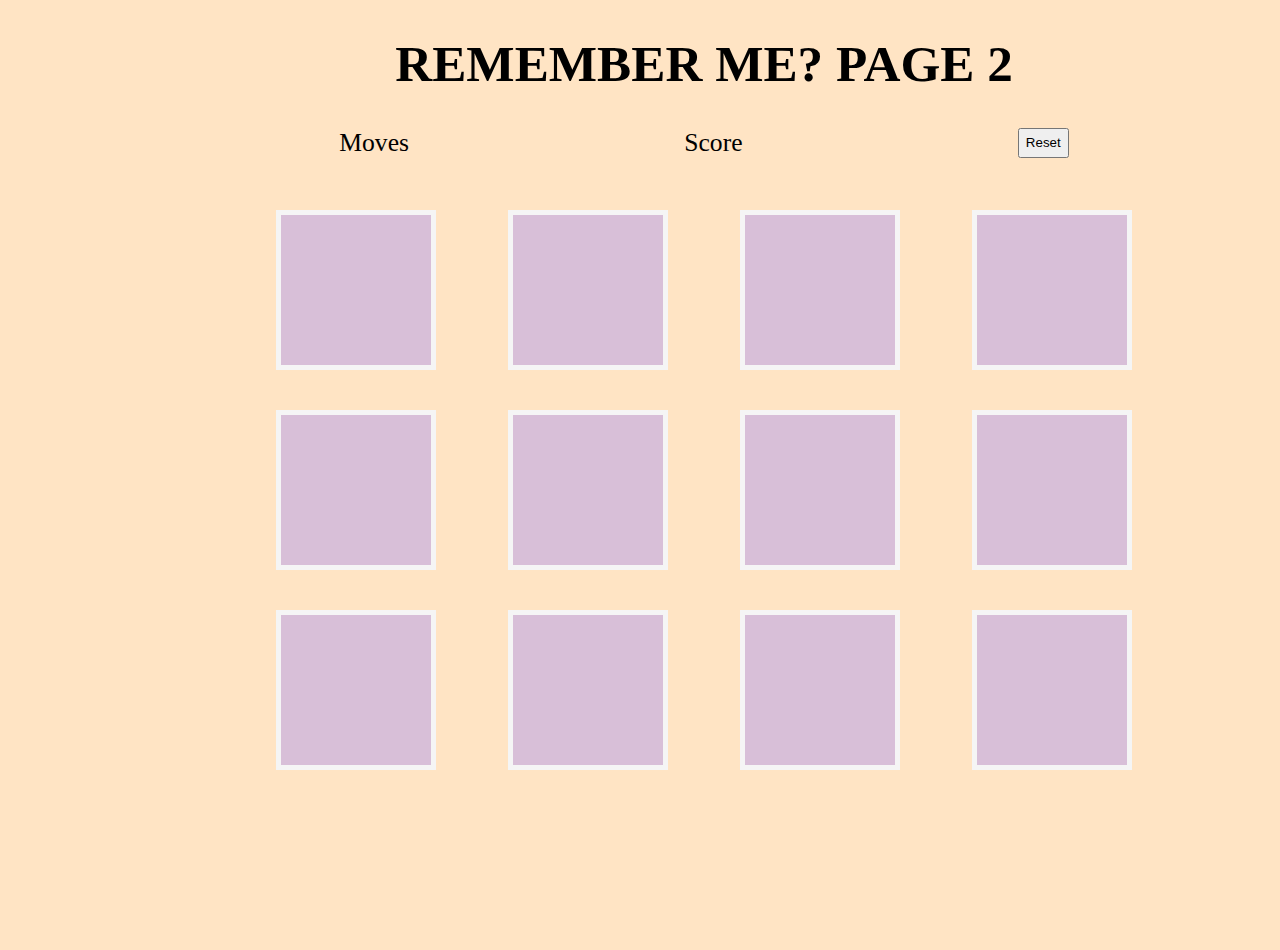
==== index2.html @ 076f7c8e "setting up" ====
<!DOCTYPE html>
<html lang="en">

<head>
    <link rel="stylesheet" href="style.css">
    <meta charset="UTF-8">
    <meta http-equiv="X-UA-Compatible" content="IE=edge">
    <meta name="viewport" content="width=device-width, initial-scale=1.0">
    <title>Memory Game</title>
</head>

<body>
    <h1>Remember Me? Page 2</h1>
    <div class="scoreboard">
        <span class="moves">
            <label>Moves</label>
        </span>
        <span class="points">
            <label>Score</label>
        </span>
        <button class="reset">Reset</button>
    </div>

    <div class="board" id = 'game'>
        <section class="grid">
            <span class="card"></span>
            <span class="card"></span>
            <span class="card"></span>
            <span class="card"></span>
            <span class="card"></span>
            <span class="card"></span>
            <span class="card"></span>
            <span class="card"></span>
            <span class="card"></span>
            <span class="card"></span>
            <span class="card"></span>
            <span class="card"></span>
        </section>
    </div>


    <div class = 'front-card'>

    </div>

    <dov class = 'back-card'>

    </dov>

    <div class="messages" id="win"></div>
    <div class="messages" id="game over"></div>













    <script src="script.js"></script>
</body>

</html>
---- style.css ----
body {
    background-color: bisque;
    width: 100%;
    font-size: 1.6rem;
    margin: 20px 4rem 10rem 4rem;
}

.grid {
    max-width: 960px;
    margin: 0 auto;
    display: flex;
    flex-wrap: wrap;
    justify-content: space-evenly;
}

.card {
    background-color: thistle;
    border: solid 5px whitesmoke;
    position: relative;
    transition: all .4s linear;
    transform-style: preserve-3d;
    margin: 20px;
    height: 150px;
    width: 150px;
}

h1 {
    text-align: center;
    text-transform: uppercase;
}

main {
    text-align: center;
}

div.scoreboard {
    box-sizing: border-box;
    padding-bottom: 2rem;
    margin: 0 auto;
    display: flex;
    flex-wrap: wrap;
    justify-content: space-evenly;
}
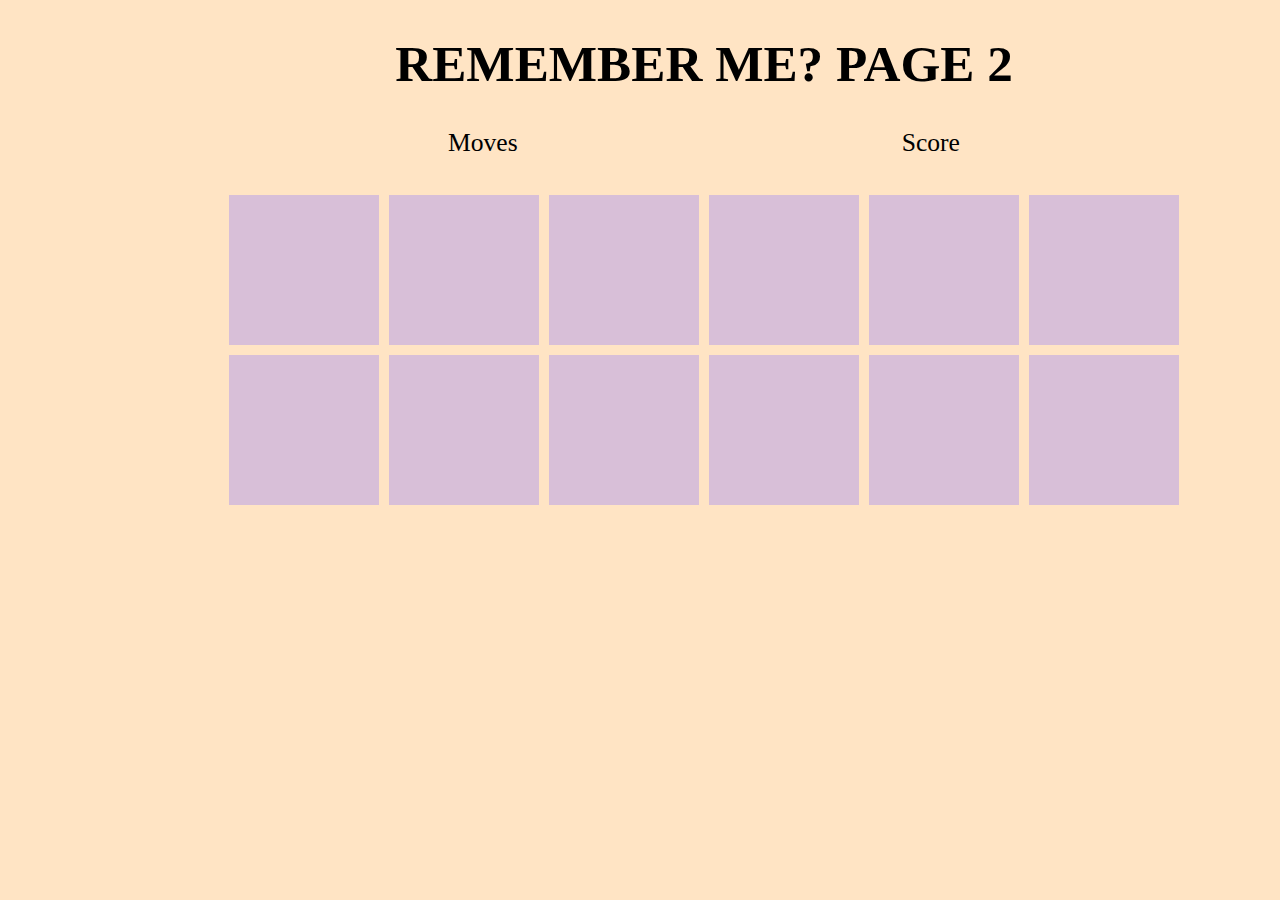
==== commit 032e05ae: "completing js" ====
--- a/index2.html
+++ b/index2.html
@@ -18,34 +18,9 @@
         <span class="points">
             <label>Score</label>
         </span>
-        <button class="reset">Reset</button>
     </div>
 
-    <div class="board" id = 'game'>
-        <section class="grid">
-            <span class="card"></span>
-            <span class="card"></span>
-            <span class="card"></span>
-            <span class="card"></span>
-            <span class="card"></span>
-            <span class="card"></span>
-            <span class="card"></span>
-            <span class="card"></span>
-            <span class="card"></span>
-            <span class="card"></span>
-            <span class="card"></span>
-            <span class="card"></span>
-        </section>
-    </div>
-
-
-    <div class = 'front-card'>
-
-    </div>
-
-    <dov class = 'back-card'>
-
-    </dov>
+    <div id="board"></div>
 
     <div class="messages" id="win"></div>
     <div class="messages" id="game over"></div>
--- a/style.css
+++ b/style.css
@@ -14,16 +14,24 @@
 }
 
 .card {
-    background-color: thistle;
-    border: solid 5px whitesmoke;
     position: relative;
-    transition: all .4s linear;
+    transition: all .4s relative;
     transform-style: preserve-3d;
-    margin: 20px;
+    margin: 5px;
     height: 150px;
     width: 150px;
 }
 
+.back,.front {
+    height: 150px;
+    width: 150px;
+    position: absolute;
+    backface-visibility: hidden;
+}
+
+.front {
+    background: thistle;
+}
 h1 {
     text-align: center;
     text-transform: uppercase;
@@ -42,3 +50,18 @@
     justify-content: space-evenly;
 }
 
+.back {
+    transform: rotateY(180deg);
+    background-color: tomato;
+    background-size: contain;
+    background-repeat: no-repeat;
+    background-position: center;
+}
+
+.chosen {
+    transform: rotateY(180deg);
+}
+
+.match .front{
+    background: cornflowerblue !important;
+}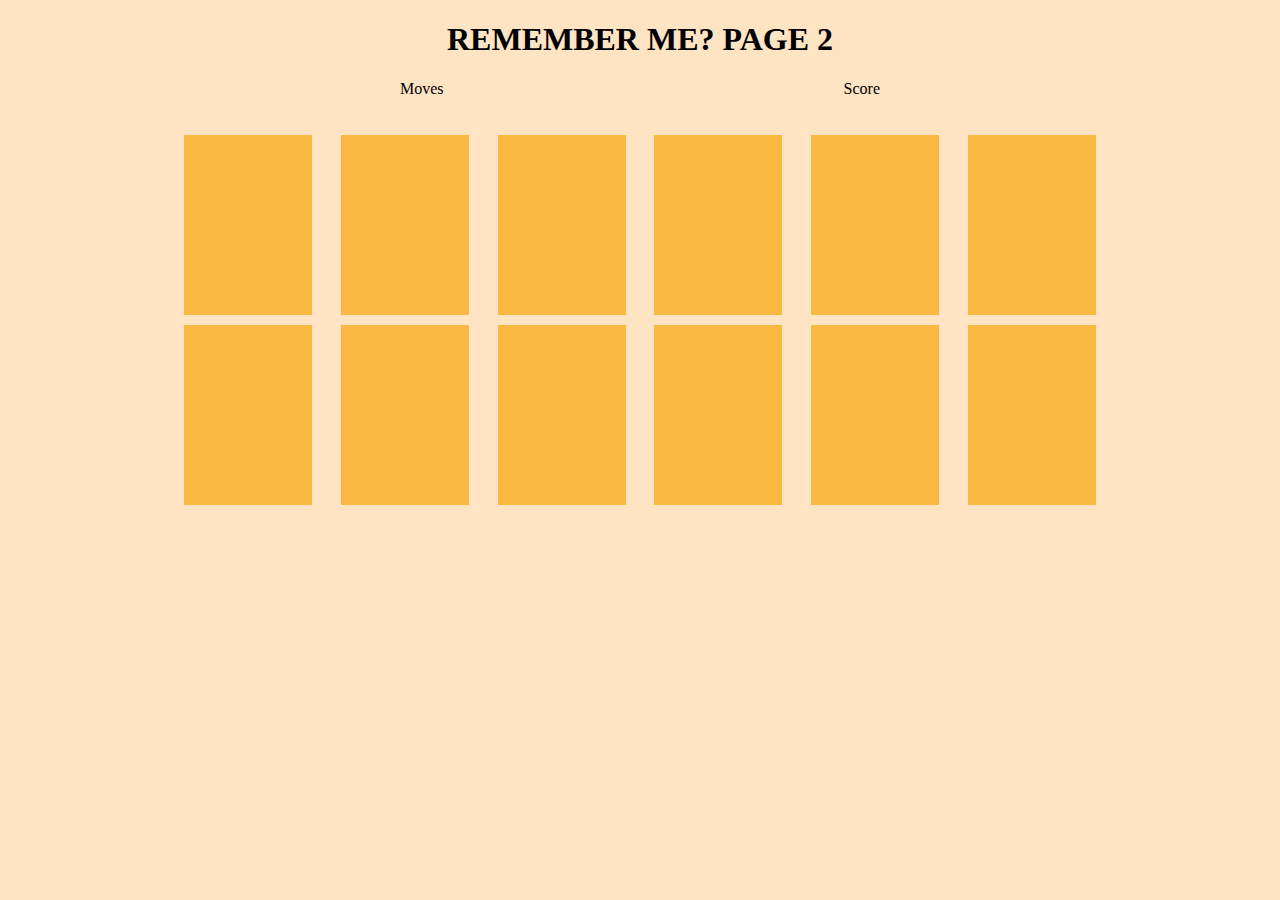
==== commit 7103e968: "changing images" ====
--- a/index2.html
+++ b/index2.html
@@ -19,7 +19,6 @@
             <label>Score</label>
         </span>
     </div>
-
     <div id="board"></div>
 
     <div class="messages" id="win"></div>
--- a/style.css
+++ b/style.css
@@ -1,8 +1,13 @@
+*,
+*::before,
+*::after {
+    box-sizing: border-box;
+}
+
 body {
     background-color: bisque;
     width: 100%;
-    font-size: 1.6rem;
-    margin: 20px 4rem 10rem 4rem;
+    margin: 20px 0;
 }
 
 .grid {
@@ -18,19 +23,20 @@
     transition: all .4s relative;
     transform-style: preserve-3d;
     margin: 5px;
-    height: 150px;
-    width: 150px;
+    height: 20vh;
+    width: 10vw;
 }
 
 .back,.front {
-    height: 150px;
-    width: 150px;
+    height: 20vh;
+    width: 10vw;
     position: absolute;
     backface-visibility: hidden;
 }
 
 .front {
-    background: thistle;
+    z-index: 2;
+    background: #FAB942 no-repeat center center / contain;
 }
 h1 {
     text-align: center;
@@ -52,10 +58,10 @@
 
 .back {
     transform: rotateY(180deg);
-    background-color: tomato;
+    background-color:#6589F9;
     background-size: contain;
     background-repeat: no-repeat;
-    background-position: center;
+    background-position: center center;
 }
 
 .chosen {
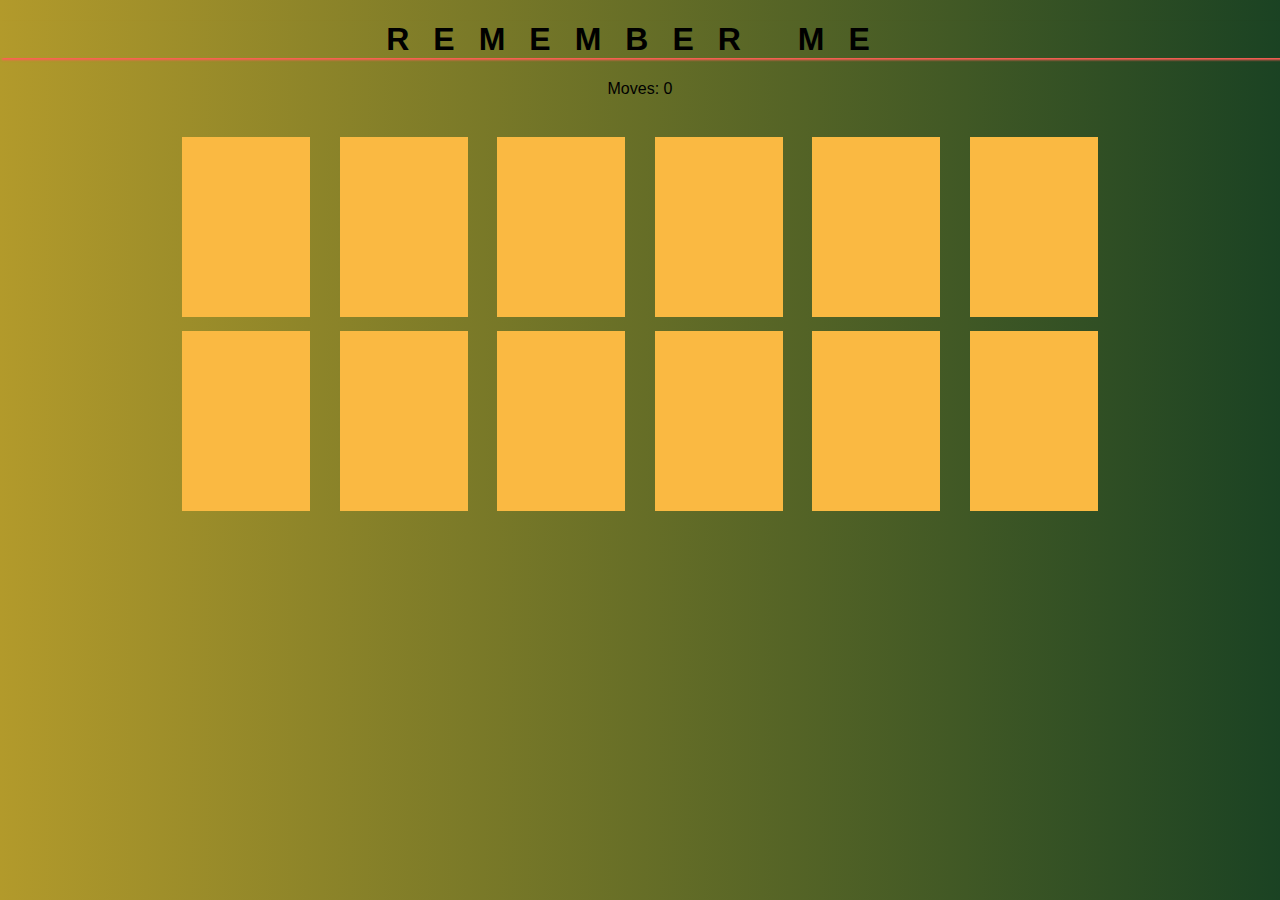
==== commit 605fa222: "project 1" ====
--- a/index2.html
+++ b/index2.html
@@ -2,6 +2,7 @@
 <html lang="en">
 
 <head>
+    <link rel="preconnect" href="https://fonts.gstatic.com" crossorigin>
     <link rel="stylesheet" href="style.css">
     <meta charset="UTF-8">
     <meta http-equiv="X-UA-Compatible" content="IE=edge">
@@ -10,32 +11,17 @@
 </head>
 
 <body>
-    <h1>Remember Me? Page 2</h1>
+    <h1>Remember Me</h1>
     <div class="scoreboard">
         <span class="moves">
-            <label>Moves</label>
-        </span>
-        <span class="points">
-            <label>Score</label>
+            <label>Moves:</label>
+            <label class ="counter">0</label>
         </span>
     </div>
     <div id="board"></div>
-
-    <div class="messages" id="win"></div>
-    <div class="messages" id="game over"></div>
-
-
-
-
-
-
-
-
-
-
-
-
-
+    
+  
+  
     <script src="script.js"></script>
 </body>
 
--- a/style.css
+++ b/style.css
@@ -2,10 +2,11 @@
 *::before,
 *::after {
     box-sizing: border-box;
+    font-family: 'PT Sans', sans-serif;
 }
 
 body {
-    background-color: bisque;
+    background: -webkit-gradient(linear, left top, right top, from(rgba(170, 143, 20, 0.9)), to(rgba(2, 46, 11, 0.9)));
     width: 100%;
     margin: 20px 0;
 }
@@ -22,7 +23,7 @@
     position: relative;
     transition: all .4s relative;
     transform-style: preserve-3d;
-    margin: 5px;
+    margin: 7px;
     height: 20vh;
     width: 10vw;
 }
@@ -41,6 +42,8 @@
 h1 {
     text-align: center;
     text-transform: uppercase;
+    letter-spacing: 1.5rem;
+    box-shadow: 2px 2px 2px #ff5f56;
 }
 
 main {
@@ -58,10 +61,13 @@
 
 .back {
     transform: rotateY(180deg);
-    background-color:#6589F9;
+    /* background-color:#bdc3d4; */
     background-size: contain;
     background-repeat: no-repeat;
     background-position: center center;
+    opacity: 1;
+    position: absolute;
+    overflow: hidden;
 }
 
 .chosen {
@@ -69,5 +75,18 @@
 }
 
 .match .front{
-    background: cornflowerblue !important;
+    background: rgb(248, 229, 152) !important;
+}
+
+button {
+    margin-top: 3rem;
+    border-radius: 3px;
+    width: 100px;
+    height: 30px;
+    position: absolute;
+    font-size: 20px;
+    color: rgb(126, 85, 10);
+    box-shadow: 2px 2px 2px #ff5f56;
+    background: wheat;
+    border: 1px solid;
 }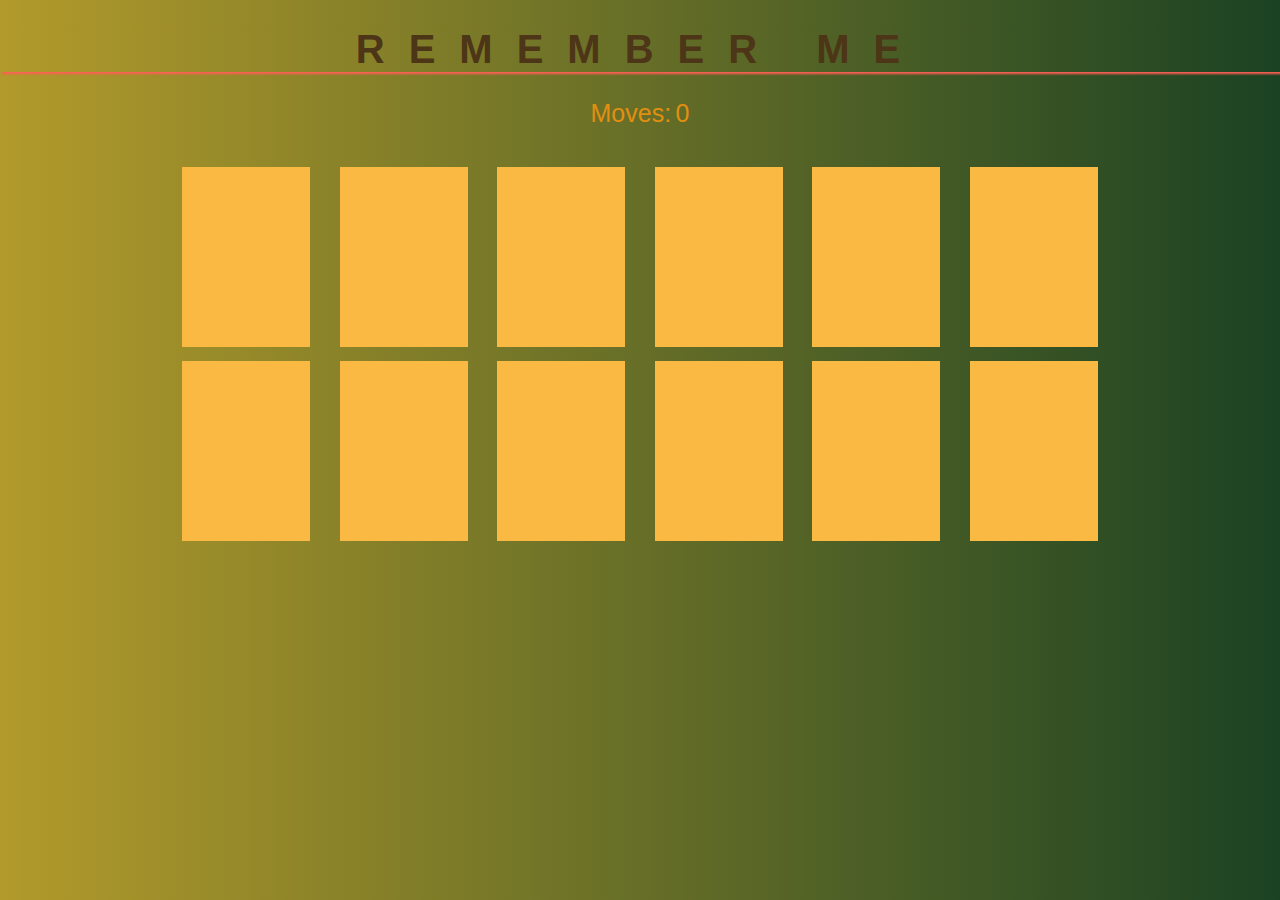
==== commit f4929073: "adding comments" ====
--- a/index2.html
+++ b/index2.html
@@ -19,9 +19,6 @@
         </span>
     </div>
     <div id="board"></div>
-    
-  
-  
     <script src="script.js"></script>
 </body>
 
--- a/style.css
+++ b/style.css
@@ -37,9 +37,13 @@
 
 .front {
     z-index: 2;
+    /* background-image: url("lemon.png"); */
+    position: absolute;
     background: #FAB942 no-repeat center center / contain;
 }
 h1 {
+    color: rgb(77, 53, 23);
+    font-size: 250%;
     text-align: center;
     text-transform: uppercase;
     letter-spacing: 1.5rem;
@@ -89,4 +93,9 @@
     box-shadow: 2px 2px 2px #ff5f56;
     background: wheat;
     border: 1px solid;
+}
+
+label {
+    font-size: 25px;
+    color: rgb(226, 143, 17);
 }